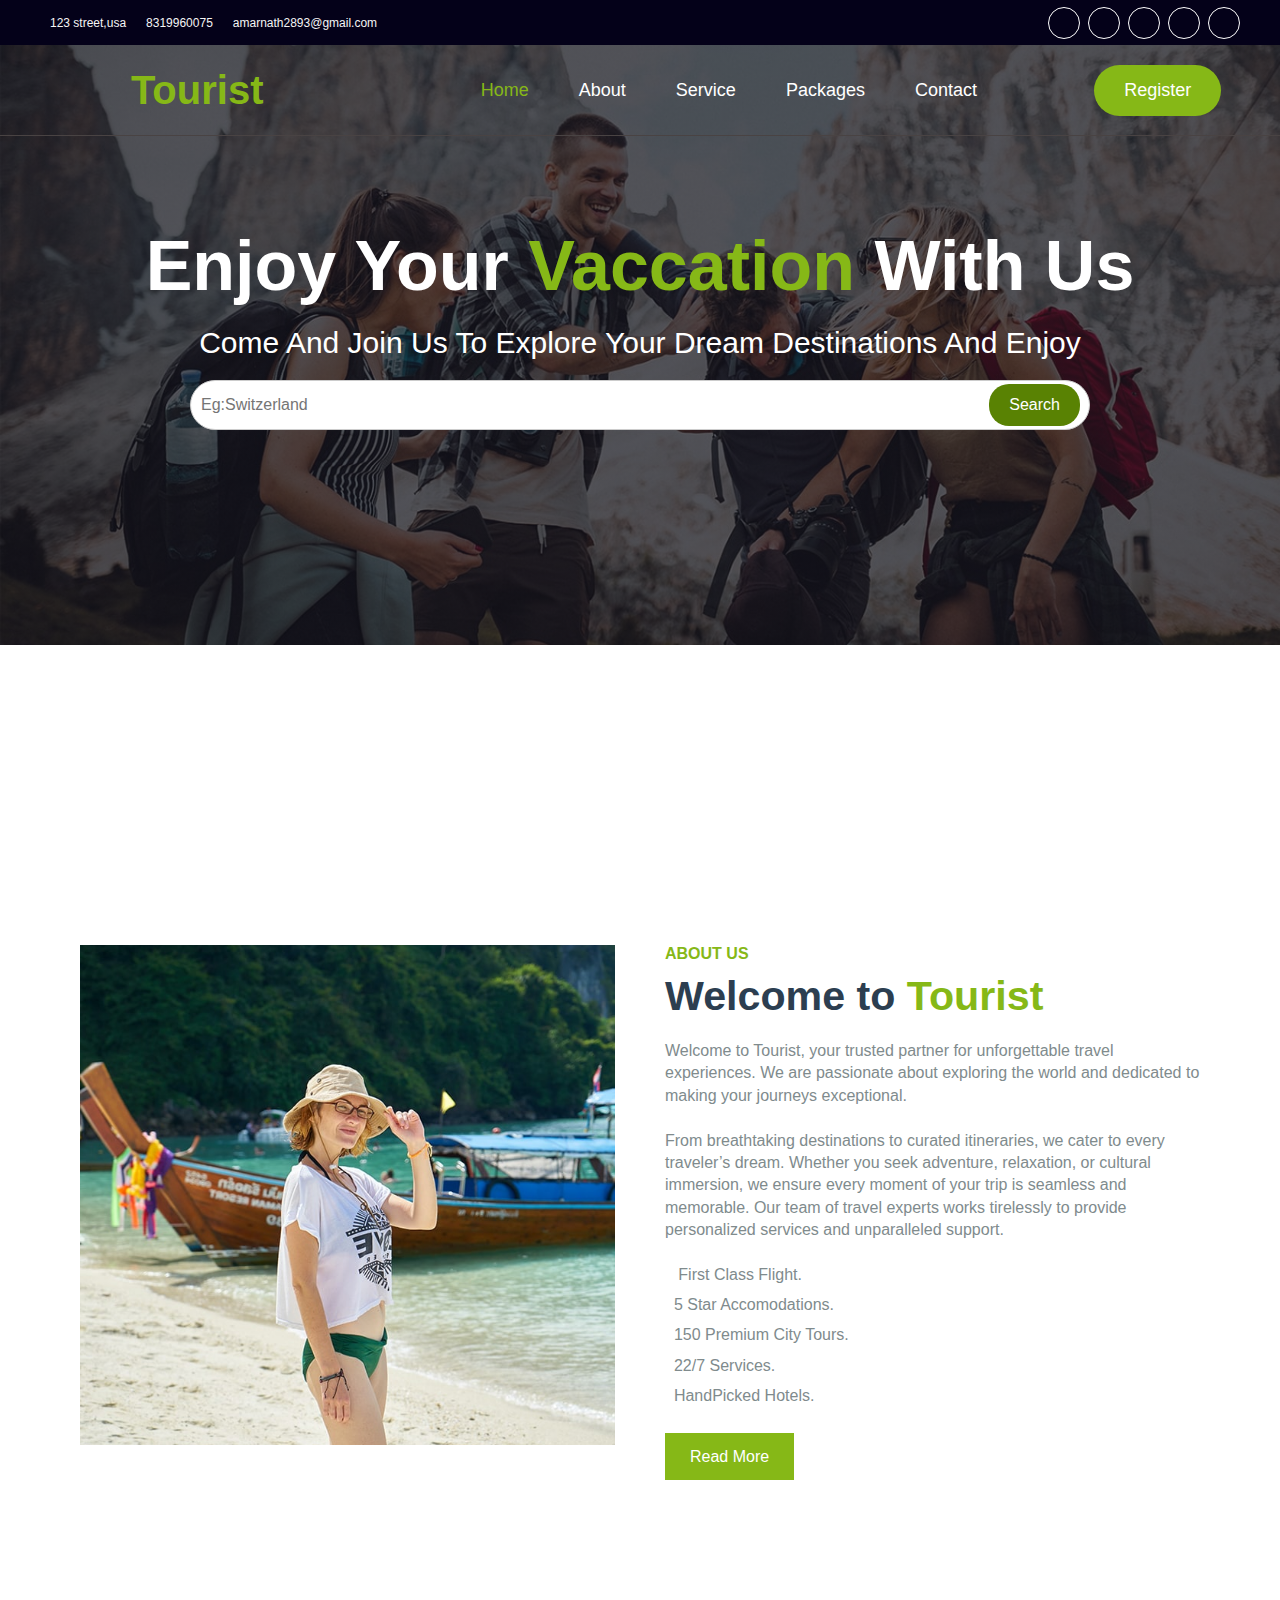
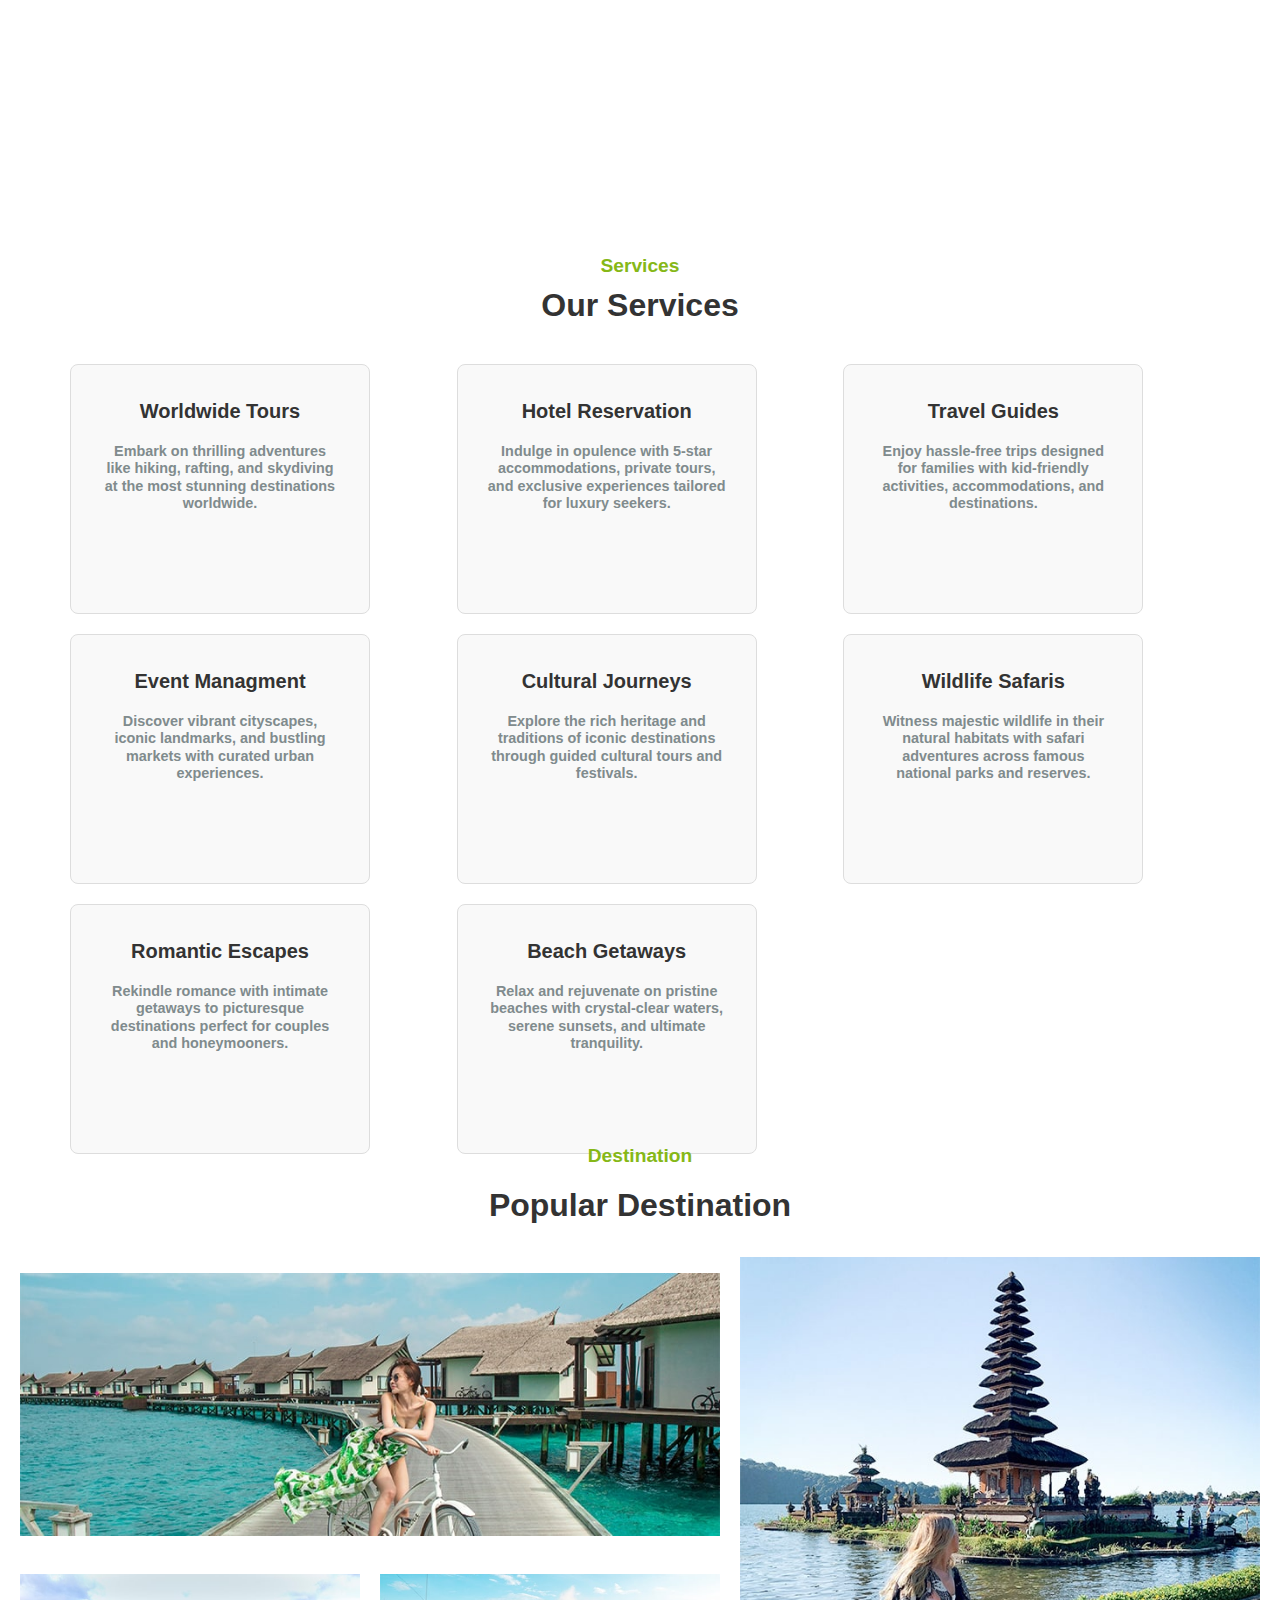
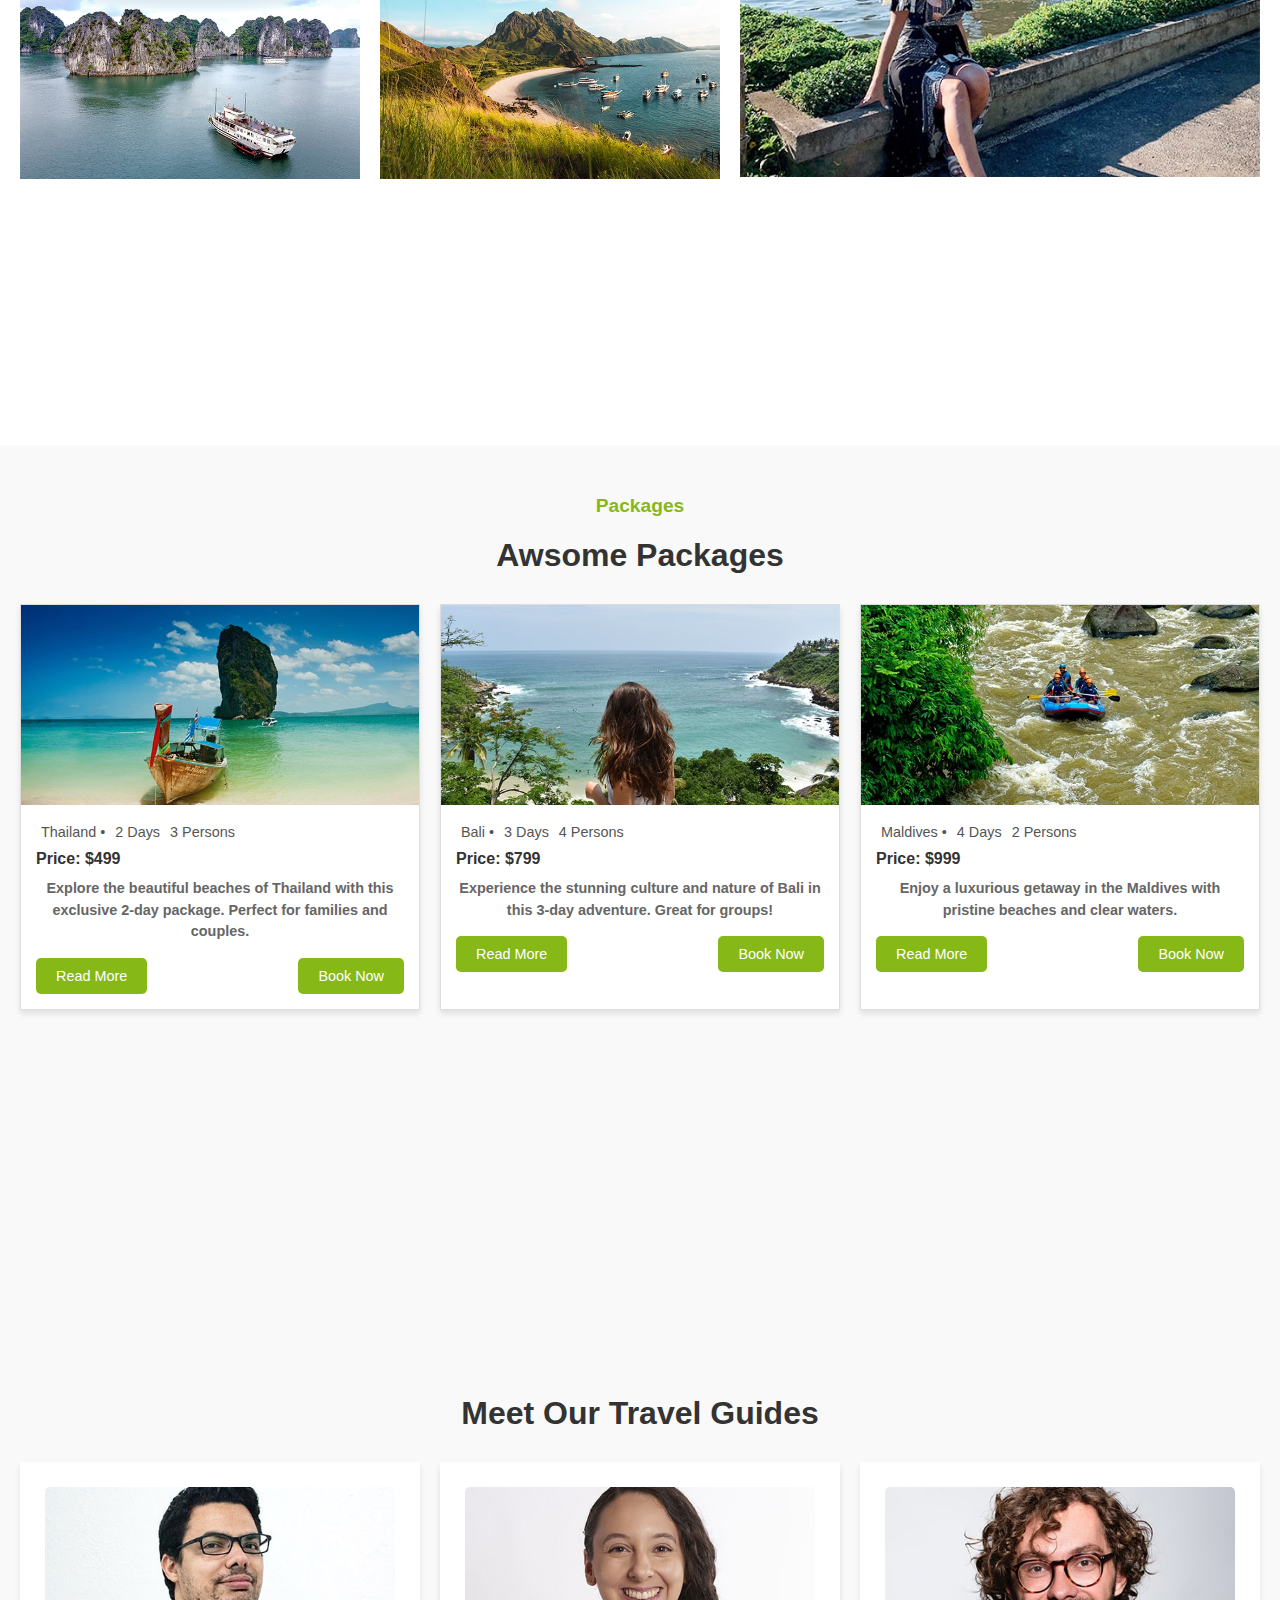
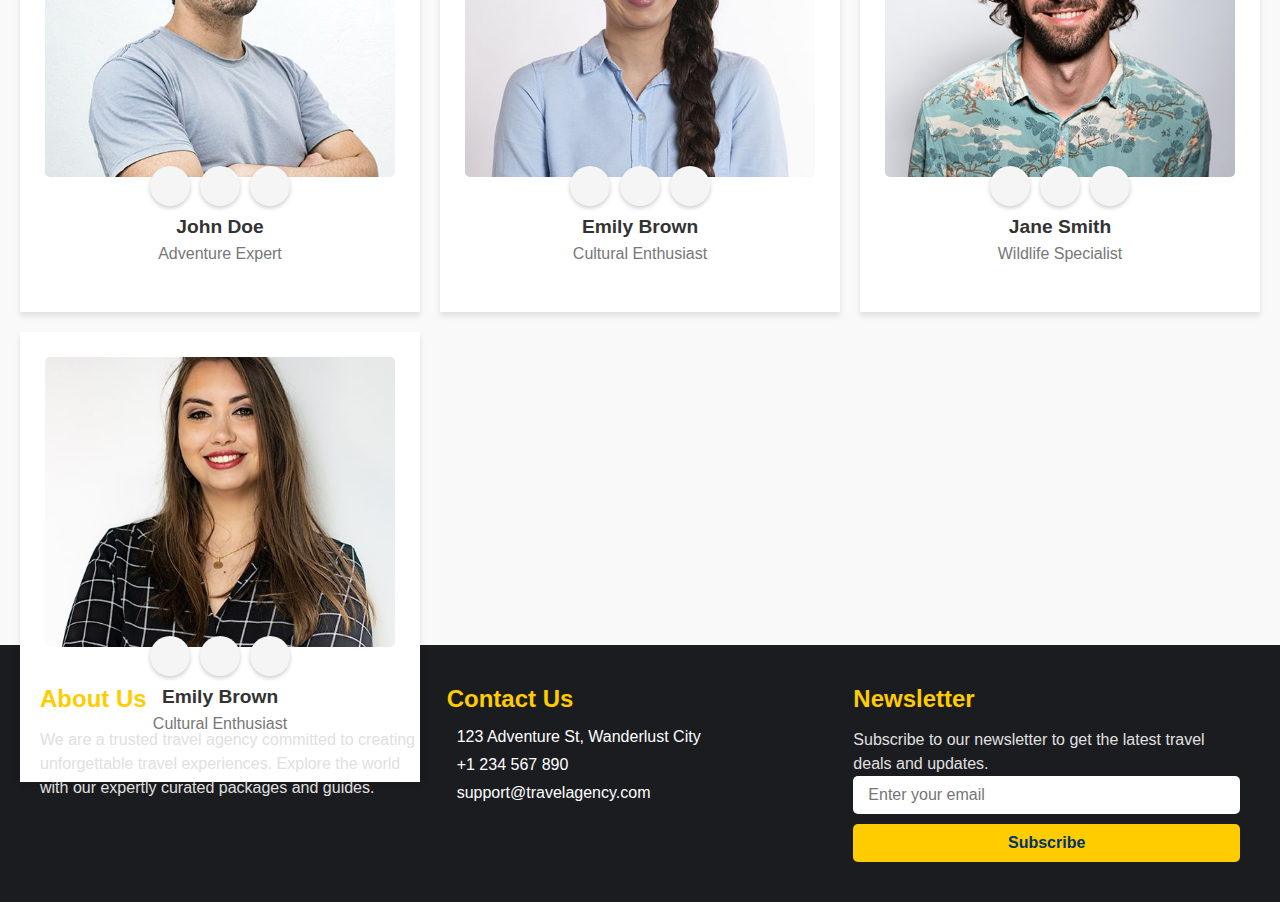
==== index.html @ 8f9575c3 "first commit" ====
<!DOCTYPE html>
<html lang="en">
<head>
    <meta charset="UTF-8">
    <meta name="viewport" content="width=device-width, initial-scale=1.0">
    <!-- custom css link  -->
     <link rel="stylesheet" href="/style.css">
     <!-- external css font awsome cdn link -->
     <link rel="stylesheet" href="https://cdnjs.cloudflare.com/ajax/libs/font-awesome/6.7.1/css/all.min.css" integrity="sha512-5Hs3dF2AEPkpNAR7UiOHba+lRSJNeM2ECkwxUIxC1Q/FLycGTbNapWXB4tP889k5T5Ju8fs4b1P5z/iB4nMfSQ==" crossorigin="anonymous" referrerpolicy="no-referrer" />
     
    <title>Multi-page</title>
</head>
<body>
    <!-- header section starts here -->
     <header>
        <div class="contact">
            <i class="fa-solid fa-location-dot"></i>123 Street,USA
            <i class="fa-solid fa-phone"></i> 8319960075
            <i class="fa-regular fa-envelope-open"></i>amarnath2893@gmail.com
        </div>
        <div class="social">
            <a href="https://twitter.com" target="_blank">
                <i class="fa-brands fa-twitter"></i>
            </a>
            <a href="https://linkedin.com" target="_blank">
                <i class="fa-brands fa-linkedin"></i>
            </a>
            <a href="https://facebook.com" target="_blank">
                <i class="fa-brands fa-facebook"></i>
            </a>
            <a href="https://instagram.com" target="_blank">
                <i class="fa-brands fa-instagram"></i>
            </a>
            <a href="https://youtube.com" target="_blank">
                <i class="fa-brands fa-youtube"></i>
            </a>
        </div>
     </header>
     <!--------------- header section ends here------------------- -->
     <!-- ---------main section starts here------------------ -->
      <main>
           <div class="hero">
              <nav>
                <h1><i class="fa-solid fa-location-dot"></i>&nbsp;&nbsp;tourist</h1>
                <ul>
                    <li><a href="" id="home">home</a></li>
                    <li><a href="">about</a></li>
                    <li><a href="">service</a></li>
                    <li><a href="">packages</a></li>
                    <li><a href="">contact</a></li>
                   
                </ul>
                <a href="" id="button">Register</a>
              </nav>
              <hr>
              <div class="heading">
                <div><h2 >enjoy your <span>vaccation </span>with us</h2></div>
                <div><p>come and join us to explore your dream destinations and enjoy</p></div>
                <div class="input-wrapper">
                    <input type="text" placeholder="Eg:Switzerland">
                    <button>Search</button>
                </div>
           </div>
          
            
        </main>
         <!-- about section starts here -->
        <section class="about">
            
                <div class="img"> </div>
                <div class="content">
                    <h6>about us</h6>
                    
                    <h1>Welcome to <span>Tourist</span> </h1>
                    <p>
                        Welcome to Tourist, your trusted partner for unforgettable travel experiences. We are passionate about exploring the world and dedicated to making your journeys exceptional. <br><br>
                        
                        From breathtaking destinations to curated itineraries, we cater to every traveler’s dream. Whether you seek adventure, relaxation, or cultural immersion, we ensure every moment of your trip is seamless and memorable. Our team of travel experts works tirelessly to provide personalized services and unparalleled support.
                    </p>
                    <br>
                    <i class="fa-solid fa-arrow-right"></i>&nbsp; &nbsp;<span>First Class Flight.</span><br>
                    <i class="fa-solid fa-arrow-right"></i>&nbsp;&nbsp;<span>5 Star Accomodations.</span>  <br>
                    <i class="fa-solid fa-arrow-right"></i>&nbsp;&nbsp;<span>150 Premium City Tours.</span> <br>
                    <i class="fa-solid fa-arrow-right"></i>&nbsp;&nbsp;<span>22/7 Services.</span>  <br>
                    <i class="fa-solid fa-arrow-right"></i>&nbsp;&nbsp;<span>HandPicked Hotels.</span>  
                    <br><br><br>
                    <a href="">Read More</a>
                </div>
            
        </section>
        <!-- about section ends here -->
         <section class="section">
            <p>Services</p>
            <h2 class="section-heading">Our Services</h2>
        <div class="service-section">
            
            
            <div class="service-box">
              <div class="logo">
                <i class="fa fa-3x fa-globe text-primary mb-4"></i>
              </div>
              <h3 class="title">Worldwide Tours</h3>
              <p class="description">Embark on thrilling adventures like hiking, rafting, and skydiving at the most stunning destinations worldwide.</p>
            </div>
            
            <div class="service-box">
              <div class="logo">
                <i class="fa fa-3x fa-hotel text-primary mb-4"></i>
              </div>
              <h3 class="title">Hotel Reservation </h3>
              <p class="description"> Indulge in opulence with 5-star accommodations, private tours, and exclusive experiences tailored for luxury seekers.</p>
            </div>
            
            <div class="service-box">
              <div class="logo">
                <i class="fa fa-3x fa-user text-primary mb-4"></i>
              </div>
              <h3 class="title">Travel Guides</h3>
              <p class="description">Enjoy hassle-free trips designed for families with kid-friendly activities, accommodations, and destinations.</p>
            </div>
            
            <div class="service-box">
              <div class="logo">
                <i class="fa fa-3x fa-cog text-primary mb-4"></i>
              </div>
              <h3 class="title">Event Managment</h3>
              <p class="description">Discover vibrant cityscapes, iconic landmarks, and bustling markets with curated urban experiences.</p>
            </div>
            
            <div class="service-box">
              <div class="logo">
                <i class="fa fa-3x fa-globe text-primary mb-4"></i>
              </div>
              <h3 class="title">Cultural Journeys</h3>
              <p class="description">Explore the rich heritage and traditions of iconic destinations through guided cultural tours and festivals.</p>
            </div>
            
            <div class="service-box">
              <div class="logo">
                <i class="fa fa-3x fa-hotel text-primary mb-4"></i>
              </div>
              <h3 class="title">Wildlife Safaris</h3>
              <p class="description">Witness majestic wildlife in their natural habitats with safari adventures across famous national parks and reserves.</p>
            </div>
            
            <div class="service-box">
              <div class="logo">
                <i class="fa fa-3x fa-user text-primary mb-4"></i>
              </div>
              <h3 class="title">Romantic Escapes</h3>
              <p class="description">Rekindle romance with intimate getaways to picturesque destinations perfect for couples and honeymooners.</p>
            </div>
            
            <div class="service-box">
              <div class="logo">
                <i class="fa fa-3x fa-cog text-primary mb-4"></i>
              </div>
              <h3 class="title">Beach Getaways</h3>
              <p class="description">Relax and rejuvenate on pristine beaches with crystal-clear waters, serene sunsets, and ultimate tranquility.</p>
            </div>
          </div>
        </section>
        <!-- destination section starts from here -->
        <section class="destination">
          <p>Destination</p>
          <h2 class="destination-heading"> Popular Destination</h2>
          <div class="parent">
            <div class="div1">
              <div class="overlay">
                <p>30% Off</p>
                <button>Thailand</button>
              </div>
            </div>
            <div class="div2">
              <div class="overlay">
                <p>40% Off</p>
                <button>Malaysia</button>
              </div>
            </div>
            <div class="div3">
              <div class="overlay">
                <p>50% Off</p>
                <button>China</button>
              </div>
            </div>
            <div class="div4">
              <div class="overlay">
                <p>10% Off</p>
                <button>Switzerland</button>
              </div>
            </div>
          </div>
        </section>
        <!-- destination section end here-------------------------------------------------------------------------------- -->
         <!-- package section starts here------------------------------------- -->
         <section class="holiday-packages">
          <p>Packages</p>
          <h2 class="section-heading">Awsome Packages</h2>
          <div class="packages-grid">
            <div class="package-box">
              <img src="/img/package-1.jpg" alt="Holiday Image 1" class="package-image" />
              <div class="package-details">
                <div class="package-location">
                  <i class="fas fa-map-marker-alt"></i> Thailand &bull;  <i class="fas fa-calendar-alt"></i>2 Days  <i class="fas fa-user-friends"></i> 3 Persons
                </div>
                <div class="package-price">
                  <strong>Price:</strong> $499
                </div>
                <p class="package-description">
                  Explore the beautiful beaches of Thailand with this exclusive 2-day
                  package. Perfect for families and couples.
                </p>
                <div class="package-buttons">
                  <button class="btn read-more">Read More</button>
                  <button class="btn book-now">Book Now</button>
                </div>
              </div>
            </div>
        
          
            <div class="package-box">
              <img src="/img/package-2.jpg" alt="Holiday Image 2" class="package-image" />
              <div class="package-details">
                <div class="package-location">
                  <i class="fas fa-map-marker-alt"></i> Bali &bull;<i class="fas fa-calendar-alt"></i> 3 Days <i class="fas fa-user-friends"></i>  4 Persons
                </div>
                <div class="package-price">
                  <strong>Price:</strong> $799
                </div>
                <p class="package-description">
                  Experience the stunning culture and nature of Bali in this 3-day
                  adventure. Great for groups!
                </p>
                <div class="package-buttons">
                  <button class="btn read-more">Read More</button>
                  <button class="btn book-now">Book Now</button>
                </div>
              </div>
            </div>
        
            <div class="package-box">
              <img src="/img/package-3.jpg" alt="Holiday Image 3" class="package-image" />
              <div class="package-details">
                <div class="package-location">
                  <i class="fas fa-map-marker-alt"></i> Maldives &bull;<i class="fas fa-calendar-alt"></i> 4 Days  <i class="fas fa-user-friends"></i> 2 Persons
                </div>
                <div class="package-price">
                  <strong>Price:</strong> $999
                </div>
                <p class="package-description">
                  Enjoy a luxurious getaway in the Maldives with pristine beaches and
                  clear waters.
                </p>
                <div class="package-buttons">
                  <button class="btn read-more">Read More</button>
                  <button class="btn book-now">Book Now</button>
                </div>
              </div>
            </div>
          </div>
        </section>
        <section class="travel-guides">
          <h2 class="section-heading">Meet Our Travel Guides</h2>
          <div class="guides-grid">
            <!-- Guide Box -->
            <div class="guide-box">
              <div class="image-container">
                <img src="/img/team-1.jpg" alt="Guide Image 1" class="guide-image" />
                <div class="social-icons">
                  <a href="#" class="icon facebook"><i class="fab fa-facebook-f"></i></a>
                  <a href="#" class="icon twitter"><i class="fab fa-twitter"></i></a>
                  <a href="#" class="icon instagram"><i class="fab fa-instagram"></i></a>
                </div>
              </div>
              <h3 class="guide-name">John Doe</h3>
              <p class="guide-designation">Adventure Expert</p>
            </div>
        
            <!-- Add more guides as needed -->
            <div class="guide-box">
              <div class="image-container">
                <img src="/img/team-2.jpg" alt="Guide Image 2" class="guide-image" />
                <div class="social-icons">
                  <a href="#" class="icon facebook"><i class="fab fa-facebook-f"></i></a>
                  <a href="#" class="icon twitter"><i class="fab fa-twitter"></i></a>
                  <a href="#" class="icon instagram"><i class="fab fa-instagram"></i></a>
                </div>
              </div>
              <h3 class="guide-name">Emily Brown</h3>
              <p class="guide-designation">Cultural Enthusiast</p>
            </div>
        
            <div class="guide-box">
              <div class="image-container">
                <img src="/img/team-3.jpg" alt="Guide Image 3" class="guide-image" />
                <div class="social-icons">
                  <a href="#" class="icon facebook"><i class="fab fa-facebook-f"></i></a>
                  <a href="#" class="icon twitter"><i class="fab fa-twitter"></i></a>
                  <a href="#" class="icon instagram"><i class="fab fa-instagram"></i></a>
                </div>
              </div>
              <h3 class="guide-name">Jane Smith</h3>
              <p class="guide-designation">Wildlife Specialist</p>
            </div>
            <div class="guide-box">
              <div class="image-container">
                <img src="/img/team-4.jpg" alt="Guide Image 2" class="guide-image" />
                <div class="social-icons">
                  <a href="#" class="icon facebook"><i class="fab fa-facebook-f"></i></a>
                  <a href="#" class="icon twitter"><i class="fab fa-twitter"></i></a>
                  <a href="#" class="icon instagram"><i class="fab fa-instagram"></i></a>
                </div>
              </div>
              <h3 class="guide-name">Emily Brown</h3>
              <p class="guide-designation">Cultural Enthusiast</p>
            </div>
          </div>
        </section>
        <!-- footer section  -->

        <footer class="footer">
          <div class="footer-content">
            <!-- Company Overview Section -->
            <div class="footer-section company-overview">
              <h3>About Us</h3>
              <p>
                We are a trusted travel agency committed to creating unforgettable travel experiences. 
                Explore the world with our expertly curated packages and guides.
              </p>
            </div>
        
            <!-- Contact Section -->
            <div class="footer-section contact-section">
              <h3>Contact Us</h3>
              <ul>
                <li><i class="fas fa-map-marker-alt"></i> 123 Adventure St, Wanderlust City</li>
                <li><i class="fas fa-phone-alt"></i> +1 234 567 890</li>
                <li><i class="fas fa-envelope"></i> support@travelagency.com</li>
              </ul>
            </div>
        
            <!-- Newsletter Section -->
            <div class="footer-section newsletter">
              <h3>Newsletter</h3>
              <p>Subscribe to our newsletter to get the latest travel deals and updates.</p>
              <form action="#" class="newsletter-form">
                <input
                  type="email"
                  placeholder="Enter your email"
                  class="newsletter-input"
                  required
                />
                <button type="submit" class="btn newsletter-btn">Subscribe</button>
              </form>
            </div>
          </div>
        </footer>
        
        
        
          
</body>
</html>
---- style.css ----
* {
  margin: 0;
  padding: 0;
  box-sizing: border-box;
  list-style: none;
  text-decoration: none;
  font-family: Arial, Helvetica, sans-serif;
}

header {
  height: 45px;
  background-color: rgb(4, 1, 25);
  display: flex;
  flex-direction: row;
  justify-content: space-between;
  align-items: center;
}
header .contact {
  display: flex;
  gap: 10px;
  color: whitesmoke;
  font-size: 12px;
  text-transform: lowercase;
  padding-left: 40px;
}
header .social {
  display: flex;
  gap: 8px;
  padding-right: 40px;
}
header a {
  display: flex;
  justify-content: center;
  align-items: center;
  width: 32px;
  height: 32px;
  color: white;
  font-size: 18px;
  text-align: center;
  background-color: transparent;
  border: 1px solid white;
  border-radius: 50%;
  transition: all 0.3s ease;
}
header a:hover {
  background-color: white;
  color: black;
}

main {
  height: 100vh;
}
main .hero {
  background: linear-gradient(rgba(20, 20, 31, 0.7), rgba(20, 20, 31, 0.7)), url(./img/bg-hero.jpg);
  background-position: center center;
  background-repeat: no-repeat;
  background-size: cover;
  height: 600px;
}
main nav {
  display: flex;
  flex-direction: row;
  justify-content: space-around;
  height: 90px;
  align-items: center;
}
main nav h1 {
  color: rgb(134, 184, 23);
  text-transform: capitalize;
  font-size: 40px;
  padding-left: 50px;
}
main nav ul, main nav li {
  display: flex;
  flex-direction: row;
  text-transform: capitalize;
  padding-left: 50px;
}
main nav a {
  color: white;
  font-weight: 700px;
  transition: 0.5s;
  font-size: 18px;
}
main nav a:hover {
  color: rgb(134, 184, 23);
  transform: scale(1.3);
}
main nav #home {
  color: rgb(134, 184, 23);
}
main #button {
  background-color: rgb(134, 184, 23);
  padding: 15px 30px;
  border-radius: 40px;
  color: white;
  font-weight: lighter;
  border: none;
}
main #button:hover {
  background-color: rgb(89, 130, 3);
  transform: scale(1.1);
}
main hr {
  border: none;
  height: 1px;
  background-color: #494343;
}
main .heading {
  display: flex;
  flex-direction: column;
  justify-content: center;
  align-items: center;
  padding-top: 90px;
  text-transform: capitalize;
  /* Styling the input field */
}
main .heading h2 {
  color: white;
  font-size: 70px;
}
main .heading h2 span {
  color: rgb(134, 184, 23);
}
main .heading p {
  color: white;
  font-size: 30px;
  padding-top: 20px;
}
main .heading .input-wrapper {
  position: relative;
  width: 900px;
  padding-top: 20px;
}
main .heading input {
  width: 100%;
  padding: 10px 50px 10px 10px; /* Space for the button on the right */
  font-size: 16px;
  border: 1px solid #ccc;
  border-radius: 30px;
  outline: none;
  height: 50px;
}
main .heading button {
  position: absolute;
  top: 24px;
  right: 10px;
  height: 60%;
  border: none;
  background-color: rgb(89, 130, 3);
  color: white;
  font-size: 16px;
  padding: 0px 20px;
  cursor: pointer;
  border-radius: 20px;
}
main .heading button:hover {
  background-color: rgb(147, 213, 6);
}

.about {
  height: 100vh;
  display: grid;
  grid-template-columns: repeat(auto-fit, minmax(300px, 1fr));
  gap: 50px;
  padding: 0px 80px;
}
.about .img {
  height: 500px;
  background-image: url(./img/about.jpg);
  background-position: center center;
  background-repeat: no-repeat;
  background-size: cover;
}
.about .content h6 {
  text-transform: uppercase;
  color: #86B817;
  font-size: 1rem;
  font-weight: bold;
}
.about .content h1 {
  font-size: calc(1.375rem + 1.5vw);
  font-weight: bold;
  margin-top: 10px;
  color: #2C3E50;
}
.about .content h1 span {
  color: #86B817;
}
.about .content p {
  line-height: 1.4rem;
  color: #808B8D;
  margin-top: 20px;
}
.about .content i {
  color: #86B817;
  line-height: 1.9rem;
}
.about .content span {
  color: #808B8D;
}
.about .content a {
  color: white;
  background-color: #86B817;
  padding: 15px 25px;
}
.about .content a:hover {
  background-color: #496807;
}

.section {
  height: 100vh;
}
.section p {
  text-align: center;
  color: #86b817;
  font-weight: 700;
  padding: 10px;
  font-size: 1.2rem;
}
.section .section-heading {
  font-size: 2rem;
  font-weight: bold;
  text-align: center;
  color: #333;
  text-transform: capitalize;
  margin-bottom: 20px;
}
.section .service-section {
  padding: 40px;
  display: grid;
  grid-template-columns: repeat(auto-fit, minmax(300px, 1fr));
  gap: 20px;
  padding: 20px 70px;
}
.section .service-section .service-box {
  background: #f9f9f9;
  border: 1px solid #ddd;
  border-radius: 8px;
  text-align: center;
  padding: 20px;
  height: 250px;
  width: 300px;
  transition: all 0.5s ease-in-out;
  /* Hover effect */
}
.section .service-section .service-box .logo {
  margin-bottom: 15px;
}
.section .service-section .service-box .logo i {
  font-size: 2.5rem;
  color: #86b817;
}
.section .service-section .service-box .title {
  font-size: 1.25rem;
  font-weight: bold;
  margin-bottom: 10px;
  color: #333;
}
.section .service-section .service-box .description {
  font-size: 0.9rem;
  color: #808B8D;
  line-height: 1.2;
}
.section .service-section .service-box:hover {
  background: #86b817;
  color: #fff;
}
.section .service-section .service-box:hover .logo i {
  color: #fff;
}
.section .service-section .service-box:hover .title {
  color: #fff;
}
.section .service-section .service-box:hover .description {
  color: #fff;
}

.destination {
  height: 100vh;
  position: relative;
  /* Media queries for responsiveness */
}
.destination P {
  text-align: center;
  color: #86B817;
  font-size: 1.2rem;
  font-weight: 700;
  margin-bottom: 20PX;
}
.destination .destination-heading {
  text-align: center;
  font-size: 2rem;
  font-weight: bold;
  margin-bottom: 30px;
  color: #333;
  font-family: "Nunito", sans-serif;
}
.destination .parent {
  display: grid;
  grid-template-columns: repeat(auto-fit, minmax(100px, 1fr));
  grid-template-rows: repeat(6, 1fr);
  padding: 0px 20px;
  gap: 20px;
  height: 600px;
  overflow: hidden;
  /* Zoom effect on hover */
  /* Overlay styles */
  /* Show overlay on hover */
}
.destination .parent .div1,
.destination .parent .div2,
.destination .parent .div3,
.destination .parent .div4 {
  position: relative;
  background-size: 100%; /* Default size */
  background-position: center center;
  background-repeat: no-repeat;
  transition: background-size 0.3s ease-in-out; /* Smooth zoom effect */
  overflow: hidden;
}
.destination .parent .div1 {
  grid-area: 1/5/6/8;
  background-image: url(/img/destination-4.jpg);
}
.destination .parent .div2 {
  grid-area: 1/1/3/5;
  height: 300px;
  background-image: url(/img/destination-1.jpg);
}
.destination .parent .div3 {
  grid-area: 3/1/6/3;
  background-image: url(/img/destination-2.jpg);
}
.destination .parent .div4 {
  grid-area: 3/3/6/5;
  background-image: url(/img/destination-3.jpg);
}
.destination .parent .div1:hover,
.destination .parent .div2:hover,
.destination .parent .div3:hover,
.destination .parent .div4:hover {
  background-size: 110%; /* Zoom in effect */
}
.destination .parent .overlay {
  position: absolute;
  top: 0;
  left: 0;
  width: 100%;
  height: 100%;
  display: flex;
  flex-direction: column;
  justify-content: center;
  align-items: center;
  background: rgba(0, 0, 0, 0.5); /* Dark overlay */
  opacity: 0;
  transition: opacity 0.3s ease-in-out;
  color: #fff;
}
.destination .parent .overlay p {
  font-size: 1.5rem;
  margin: 10px 0;
}
.destination .parent .overlay button {
  padding: 10px 20px;
  font-size: 1rem;
  color: #fff;
  background-color: #ff5722;
  border: none;
  border-radius: 5px;
  cursor: pointer;
  transition: background-color 0.3s ease;
}
.destination .parent .overlay button:hover {
  background-color: #e64a19;
}
.destination .parent .div1:hover .overlay,
.destination .parent .div2:hover .overlay,
.destination .parent .div3:hover .overlay,
.destination .parent .div4:hover .overlay {
  opacity: 1;
}
@media (max-width: 768px) {
  .destination .parent {
    grid-template-columns: repeat(auto-fit, minmax(150px, 1fr));
    grid-template-rows: auto;
    height: auto;
  }
  .destination .div1,
  .destination .div2,
  .destination .div3,
  .destination .div4 {
    height: 200px; /* Adjusted for smaller screens */
  }
}
@media (max-width: 480px) {
  .destination .parent {
    gap: 10px;
    padding: 0px 10px;
  }
  .destination .div1,
  .destination .div2,
  .destination .div3,
  .destination .div4 {
    height: 150px;
  }
}

@media (max-width: 768px) {
  .service-section {
    padding: 10px;
  }
  .service-section .section-heading {
    font-size: 1.5rem;
  }
  .service-section .service-box {
    padding: 15px;
  }
  .service-section .service-box .title {
    font-size: 1.1rem;
  }
  .service-section .service-box .description {
    font-size: 0.95rem;
  }
}
.holiday-packages {
  padding: 50px 20px;
  background-color: #f9f9f9;
  height: 100vh;
}
.holiday-packages P {
  text-align: center;
  color: #86B817;
  font-size: 1.2rem;
  font-weight: 700;
  margin-bottom: 20PX;
}
.holiday-packages .section-heading {
  text-align: center;
  font-size: 2rem;
  font-weight: bold;
  margin-bottom: 30px;
  color: #333;
}
.holiday-packages .packages-grid {
  display: grid;
  grid-template-columns: repeat(auto-fit, minmax(300px, 1fr));
  gap: 20px;
}
.holiday-packages .packages-grid .package-box {
  background: #fff;
  border: 1px solid #ddd;
  box-shadow: 0px 4px 6px rgba(0, 0, 0, 0.1);
  overflow: hidden;
  transition: transform 0.3s ease-in-out;
}
.holiday-packages .packages-grid .package-box .package-image {
  width: 100%;
  height: 200px;
  -o-object-fit: cover;
     object-fit: cover;
  transition: transform 0.3s ease-in-out;
}
.holiday-packages .packages-grid .package-box .package-image:hover {
  transform: scale(1.1);
}
.holiday-packages .packages-grid .package-box .package-details {
  padding: 15px;
}
.holiday-packages .packages-grid .package-box .package-details .package-location {
  display: flex;
  align-items: center;
  gap: 5px;
  font-size: 0.9rem;
  color: #555;
  margin-bottom: 10px;
}
.holiday-packages .packages-grid .package-box .package-details .package-location i {
  color: #ff5722;
}
.holiday-packages .packages-grid .package-box .package-details .package-price {
  font-size: 1rem;
  font-weight: bold;
  color: #333;
  margin-bottom: 10px;
}
.holiday-packages .packages-grid .package-box .package-details .package-description {
  font-size: 0.9rem;
  color: #666;
  line-height: 1.5;
  margin-bottom: 15px;
}
.holiday-packages .packages-grid .package-box .package-details .package-buttons {
  display: flex;
  justify-content: space-between;
}
.holiday-packages .packages-grid .package-box .package-details .package-buttons .btn {
  padding: 10px 20px;
  border: none;
  font-size: 0.9rem;
  border-radius: 5px;
  cursor: pointer;
  transition: background-color 0.3s ease-in-out;
}
.holiday-packages .packages-grid .package-box .package-details .package-buttons .btn.read-more {
  background-color: #86B817;
  color: #fff;
}
.holiday-packages .packages-grid .package-box .package-details .package-buttons .btn.read-more:hover {
  background-color: #e64a19;
}
.holiday-packages .packages-grid .package-box .package-details .package-buttons .btn.book-now {
  background-color: #86B817;
  color: #fff;
}
.holiday-packages .packages-grid .package-box .package-details .package-buttons .btn.book-now:hover {
  background-color: #388e3c;
}
@media (max-width: 768px) {
  .holiday-packages .section-heading {
    font-size: 1.8rem;
  }
  .holiday-packages .packages-grid {
    gap: 15px;
  }
  .holiday-packages .packages-grid .package-box .package-image {
    height: 180px;
  }
  .holiday-packages .packages-grid .package-box .package-details .package-location {
    font-size: 0.85rem;
  }
  .holiday-packages .packages-grid .package-box .package-details .package-price {
    font-size: 0.95rem;
  }
  .holiday-packages .packages-grid .package-box .package-details .package-description {
    font-size: 0.85rem;
  }
  .holiday-packages .packages-grid .package-box .package-details .btn {
    font-size: 0.85rem;
    padding: 8px 16px;
  }
}
@media (max-width: 480px) {
  .holiday-packages .section-heading {
    font-size: 1.5rem;
  }
  .holiday-packages .packages-grid {
    grid-template-columns: 1fr;
  }
  .holiday-packages .packages-grid .package-box .package-image {
    height: 150px;
  }
  .holiday-packages .packages-grid .package-box .package-details .package-location {
    font-size: 0.8rem;
  }
  .holiday-packages .packages-grid .package-box .package-details .package-price {
    font-size: 0.9rem;
  }
  .holiday-packages .packages-grid .package-box .package-details .package-description {
    font-size: 0.8rem;
  }
  .holiday-packages .packages-grid .package-box .package-details .btn {
    font-size: 0.8rem;
    padding: 6px 12px;
  }
}

.travel-guides {
  padding: 50px 20px;
  background-color: #f9f9f9;
  height: 100vh;
}
.travel-guides .section-heading {
  text-align: center;
  font-size: 2rem;
  font-weight: bold;
  margin-bottom: 30px;
  color: #333;
}
.travel-guides .guides-grid {
  display: grid;
  grid-template-columns: repeat(auto-fit, minmax(300px, 1fr));
  gap: 20px;
}
.travel-guides .guides-grid .guide-box {
  text-align: center;
  background: #fff;
  border: none;
  height: 450px;
  padding: 20px;
  box-shadow: 0px 4px 6px rgba(0, 0, 0, 0.1);
  transition: transform 0.3s ease-in-out;
}
.travel-guides .guides-grid .guide-box:hover {
  transform: translateY(-5px);
}
.travel-guides .guides-grid .guide-box .image-container {
  position: relative;
  margin-bottom: 15px;
}
.travel-guides .guides-grid .guide-box .image-container .guide-image {
  width: 100%;
  height: 300px;
  -o-object-fit: cover;
     object-fit: cover;
  border-radius: 10px;
  border: 5px solid #fff;
  transition: transform 0.3s ease-in-out;
}
.travel-guides .guides-grid .guide-box .image-container .guide-image:hover {
  transform: scale(1.1);
}
.travel-guides .guides-grid .guide-box .image-container .social-icons {
  position: absolute;
  bottom: -20px;
  left: 50%;
  transform: translateX(-50%);
  display: flex;
  gap: 10px;
}
.travel-guides .guides-grid .guide-box .image-container .social-icons .icon {
  width: 40px;
  height: 40px;
  background-color: #f5f5f5;
  border-radius: 50%;
  display: flex;
  align-items: center;
  justify-content: center;
  font-size: 1rem;
  color: #555;
  box-shadow: 0px 2px 4px rgba(0, 0, 0, 0.2);
  transition: background-color 0.3s ease-in-out, color 0.3s ease-in-out;
}
.travel-guides .guides-grid .guide-box .image-container .social-icons .icon:hover {
  background-color: #ff5722;
  color: #fff;
}
.travel-guides .guides-grid .guide-box .image-container .social-icons .facebook {
  color: #3b5998;
}
.travel-guides .guides-grid .guide-box .image-container .social-icons .facebook:hover {
  background-color: #3b5998;
  color: #fff;
}
.travel-guides .guides-grid .guide-box .image-container .social-icons .twitter {
  color: #1da1f2;
}
.travel-guides .guides-grid .guide-box .image-container .social-icons .twitter:hover {
  background-color: #1da1f2;
  color: #fff;
}
.travel-guides .guides-grid .guide-box .image-container .social-icons .instagram {
  color: #e4405f;
}
.travel-guides .guides-grid .guide-box .image-container .social-icons .instagram:hover {
  background-color: #e4405f;
  color: #fff;
}
.travel-guides .guides-grid .guide-box .guide-name {
  font-size: 1.2rem;
  font-weight: bold;
  color: #333;
  margin-top: 30px;
}
.travel-guides .guides-grid .guide-box .guide-designation {
  font-size: 1rem;
  color: #777;
  line-height: 2rem;
}
@media (max-width: 768px) {
  .travel-guides .section-heading {
    font-size: 1.8rem;
  }
  .travel-guides .guides-grid {
    gap: 15px;
  }
  .travel-guides .guides-grid .guide-box .guide-image {
    height: 180px;
  }
  .travel-guides .guides-grid .guide-box .social-icons {
    gap: 8px;
  }
  .travel-guides .guides-grid .guide-box .social-icons .icon {
    width: 35px;
    height: 35px;
    font-size: 0.9rem;
  }
  .travel-guides .guides-grid .guide-box .guide-name {
    font-size: 1.1rem;
  }
  .travel-guides .guides-grid .guide-box .guide-designation {
    font-size: 0.9rem;
  }
}
@media (max-width: 480px) {
  .travel-guides .section-heading {
    font-size: 1.5rem;
  }
  .travel-guides .guides-grid {
    grid-template-columns: 1fr;
  }
  .travel-guides .guides-grid .guide-box .guide-image {
    height: 150px;
  }
  .travel-guides .guides-grid .guide-box .social-icons {
    gap: 5px;
  }
  .travel-guides .guides-grid .guide-box .social-icons .icon {
    width: 30px;
    height: 30px;
    font-size: 0.8rem;
  }
  .travel-guides .guides-grid .guide-box .guide-name {
    font-size: 1rem;
  }
  .travel-guides .guides-grid .guide-box .guide-designation {
    font-size: 0.85rem;
  }
}

.footer {
  background-color: #1a1c1f;
  color: #ffffff;
  padding: 40px 40px;
}
.footer .footer-content {
  display: grid;
  grid-template-columns: repeat(auto-fit, minmax(300px, 1fr));
  gap: 20px;
}
.footer .footer-content .footer-section h3 {
  font-size: 1.5rem;
  margin-bottom: 15px;
  color: #ffcc00;
}
.footer .footer-content .footer-section p {
  font-size: 1rem;
  line-height: 1.5;
  color: #e0e0e0;
}
.footer .footer-content .footer-section ul {
  list-style: none;
  padding: 0;
}
.footer .footer-content .footer-section ul li {
  margin-bottom: 10px;
  font-size: 1rem;
  display: flex;
  align-items: center;
  gap: 10px;
}
.footer .footer-content .footer-section ul li i {
  color: #ffcc00;
}
.footer .footer-content .footer-section .newsletter-form {
  display: flex;
  flex-direction: column;
  gap: 10px;
}
.footer .footer-content .footer-section .newsletter-form .newsletter-input {
  padding: 10px 15px;
  border: none;
  border-radius: 5px;
  font-size: 1rem;
  width: 100%;
}
.footer .footer-content .footer-section .newsletter-form .newsletter-btn {
  padding: 10px 15px;
  background-color: #ffcc00;
  border: none;
  border-radius: 5px;
  font-size: 1rem;
  color: #003366;
  font-weight: bold;
  cursor: pointer;
  transition: background-color 0.3s ease;
}
.footer .footer-content .footer-section .newsletter-form .newsletter-btn:hover {
  background-color: #ffaa00;
}
@media (max-width: 768px) {
  .footer .footer-content {
    grid-template-columns: 1fr;
  }
  .footer .footer-section {
    text-align: center;
  }
  .footer .footer-section ul li {
    justify-content: center;
  }
  .footer .footer-section .newsletter-form {
    align-items: center;
  }
  .footer .footer-section .newsletter-form .newsletter-input {
    width: 90%;
  }
}/*# sourceMappingURL=style.css.map */
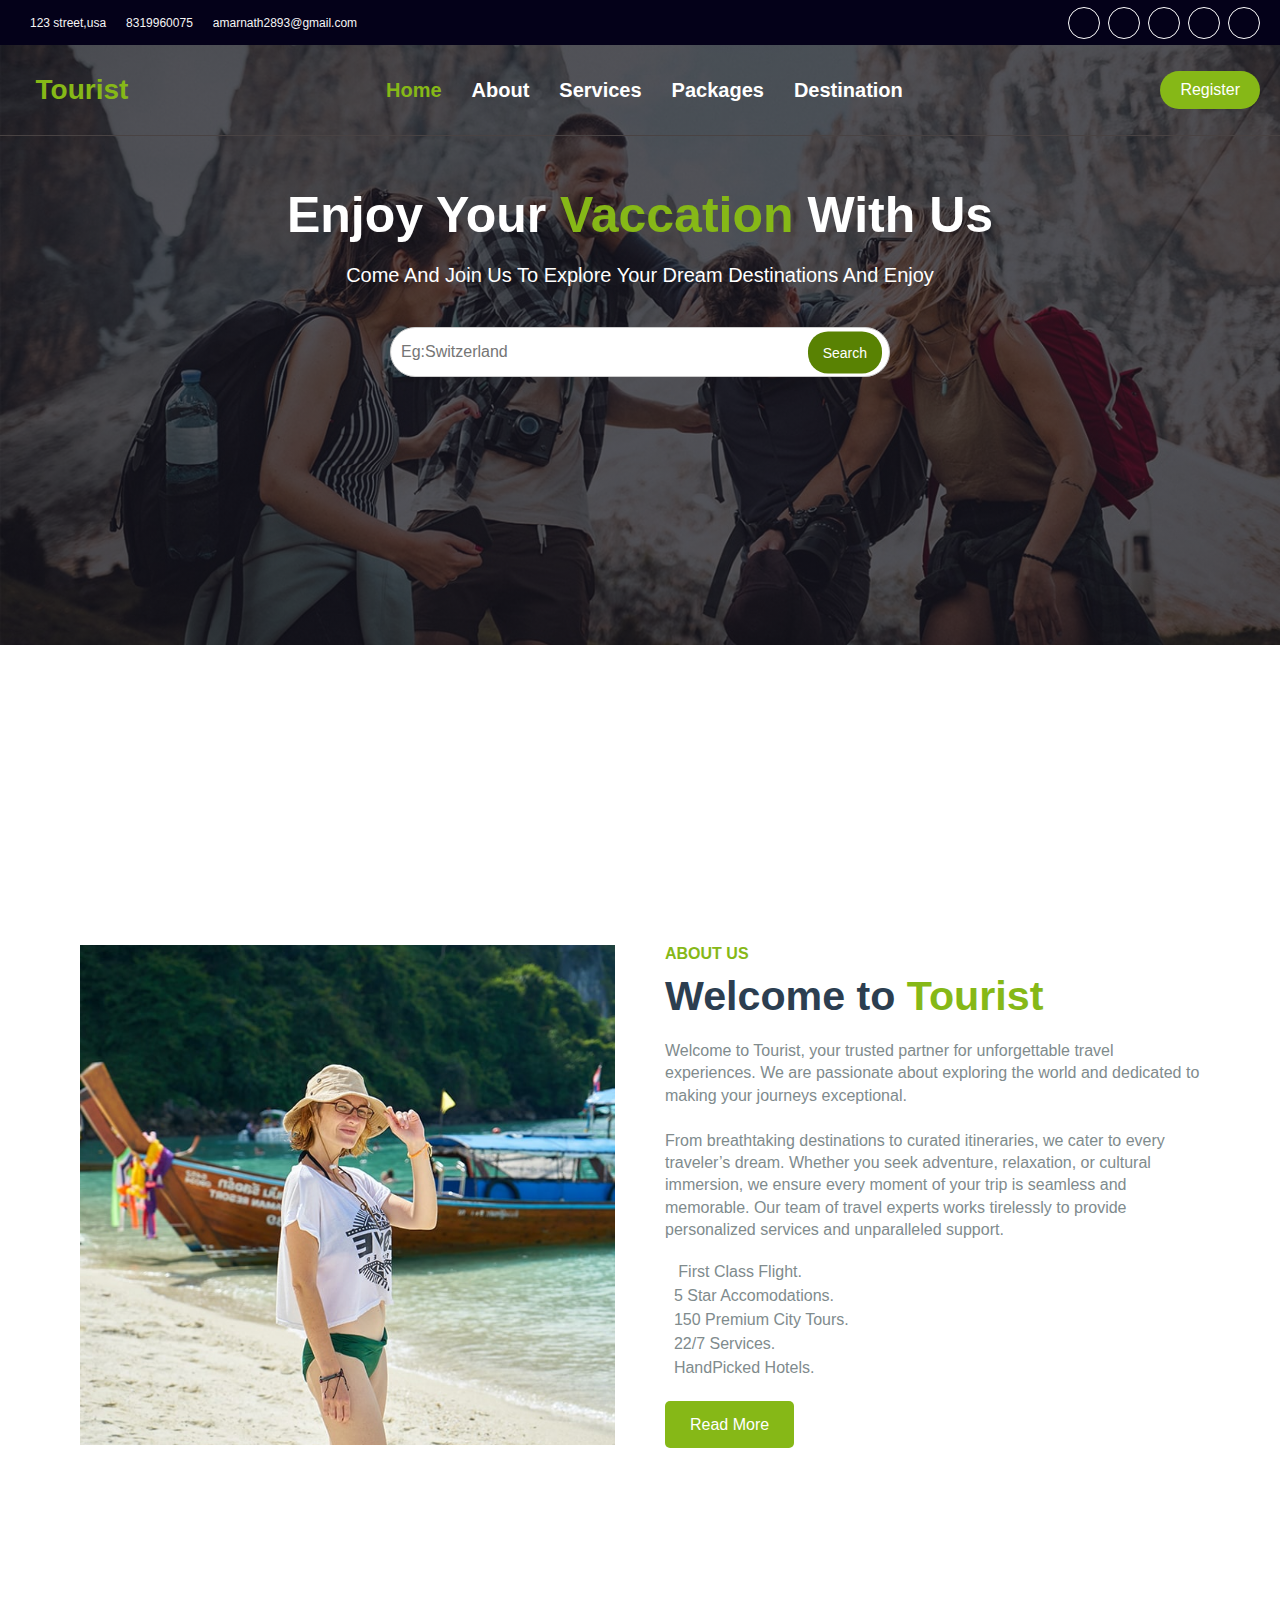
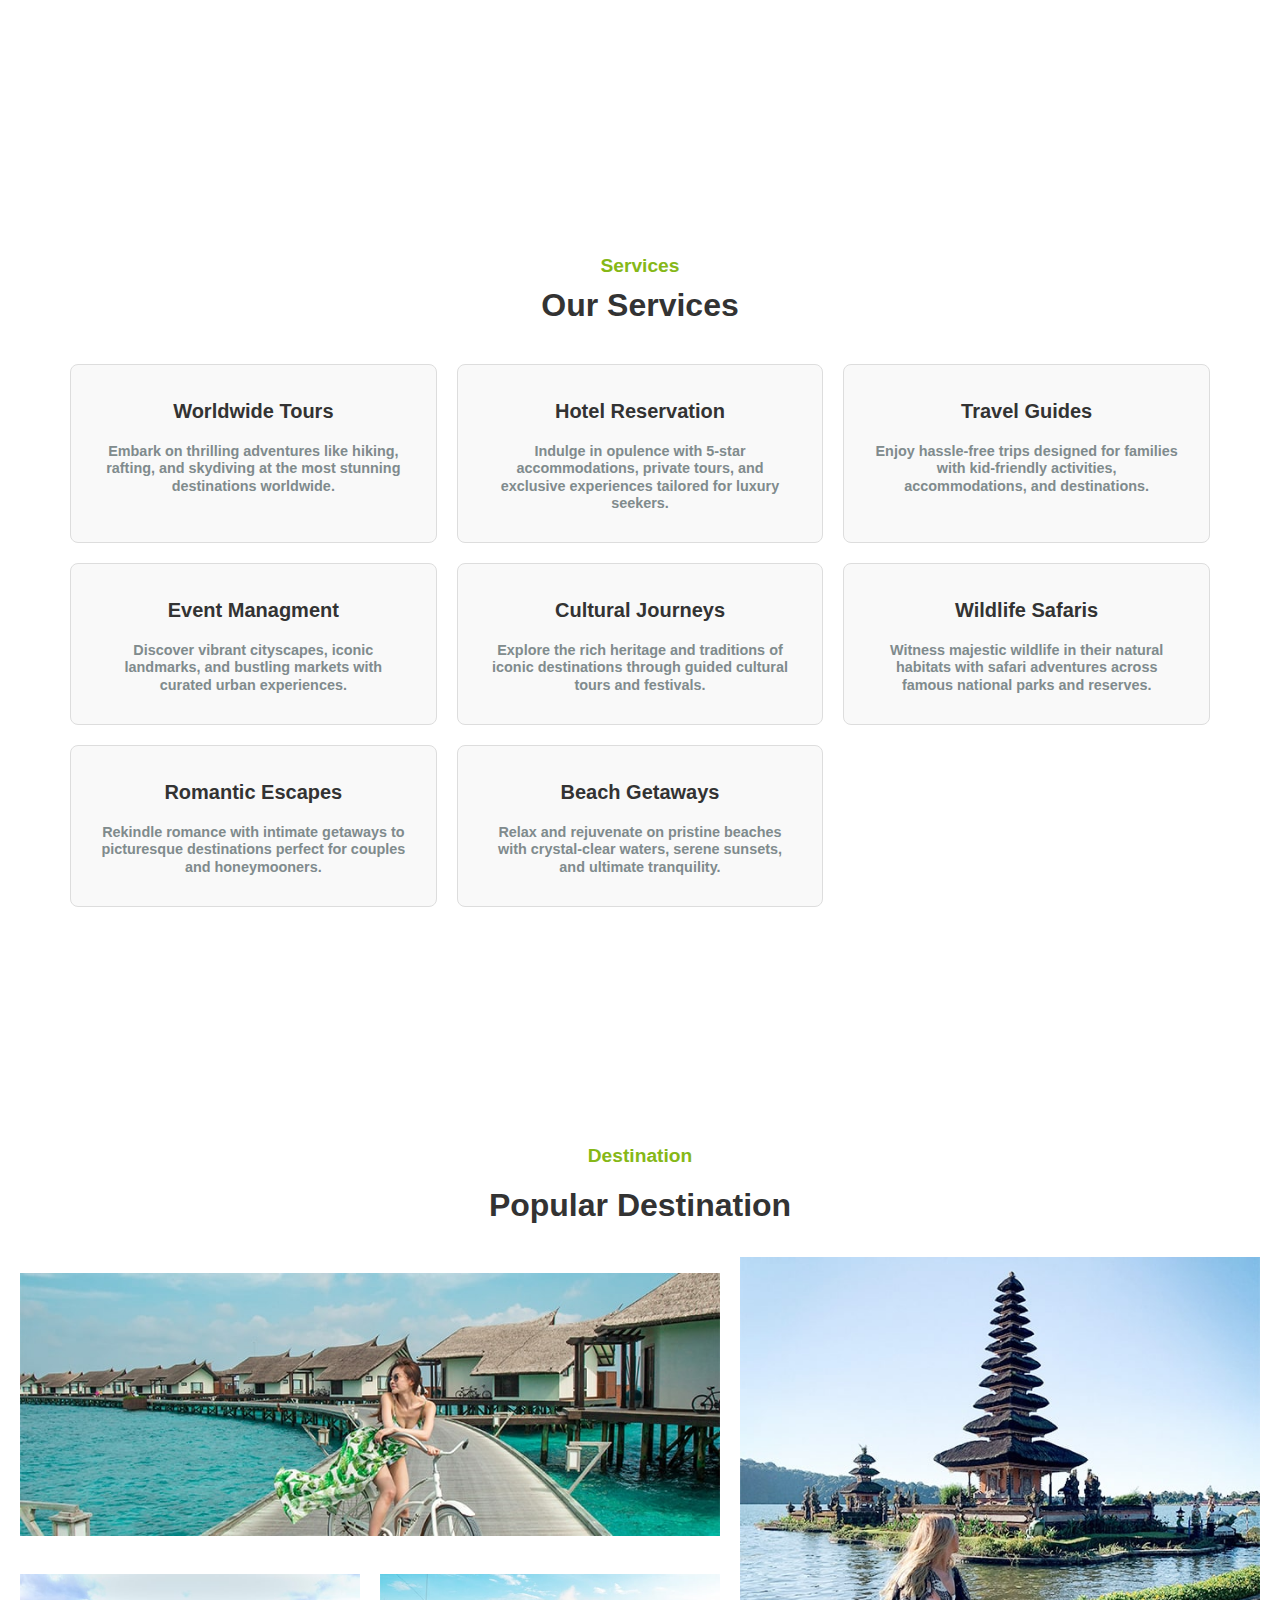
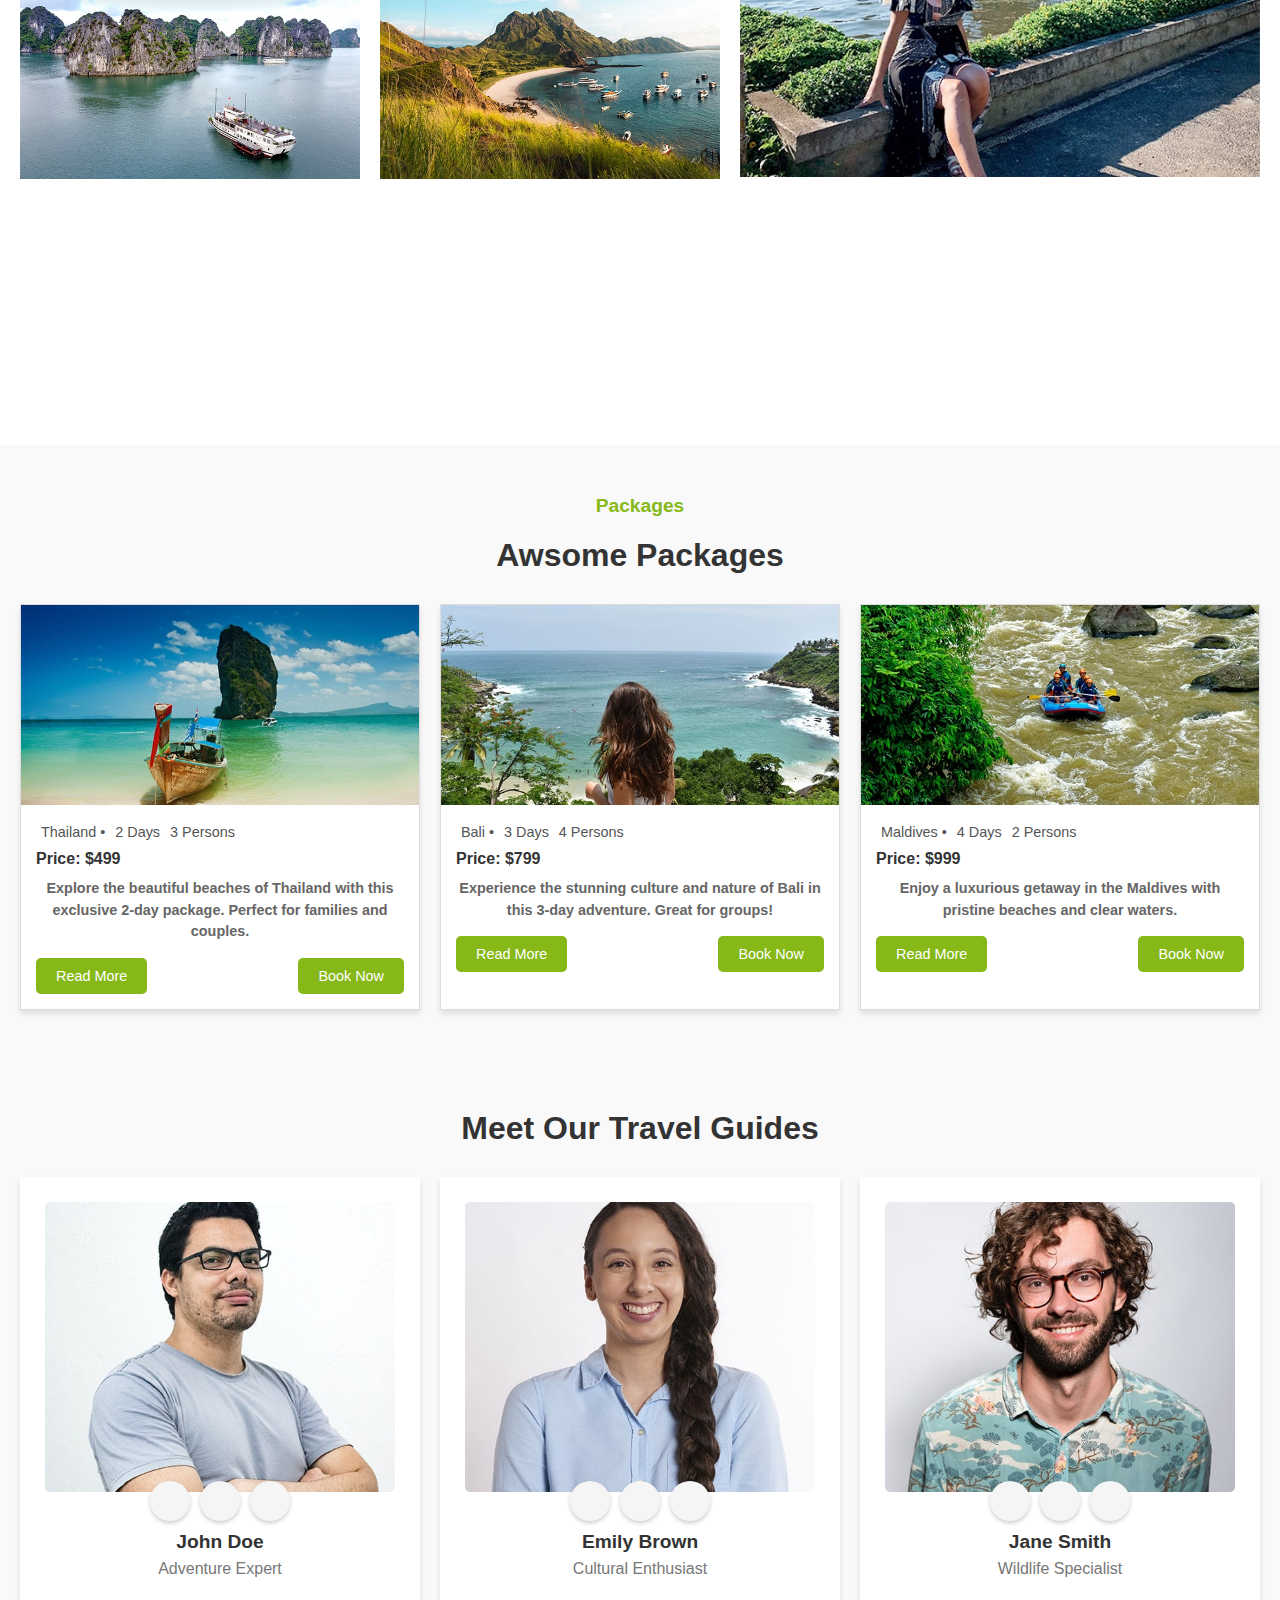
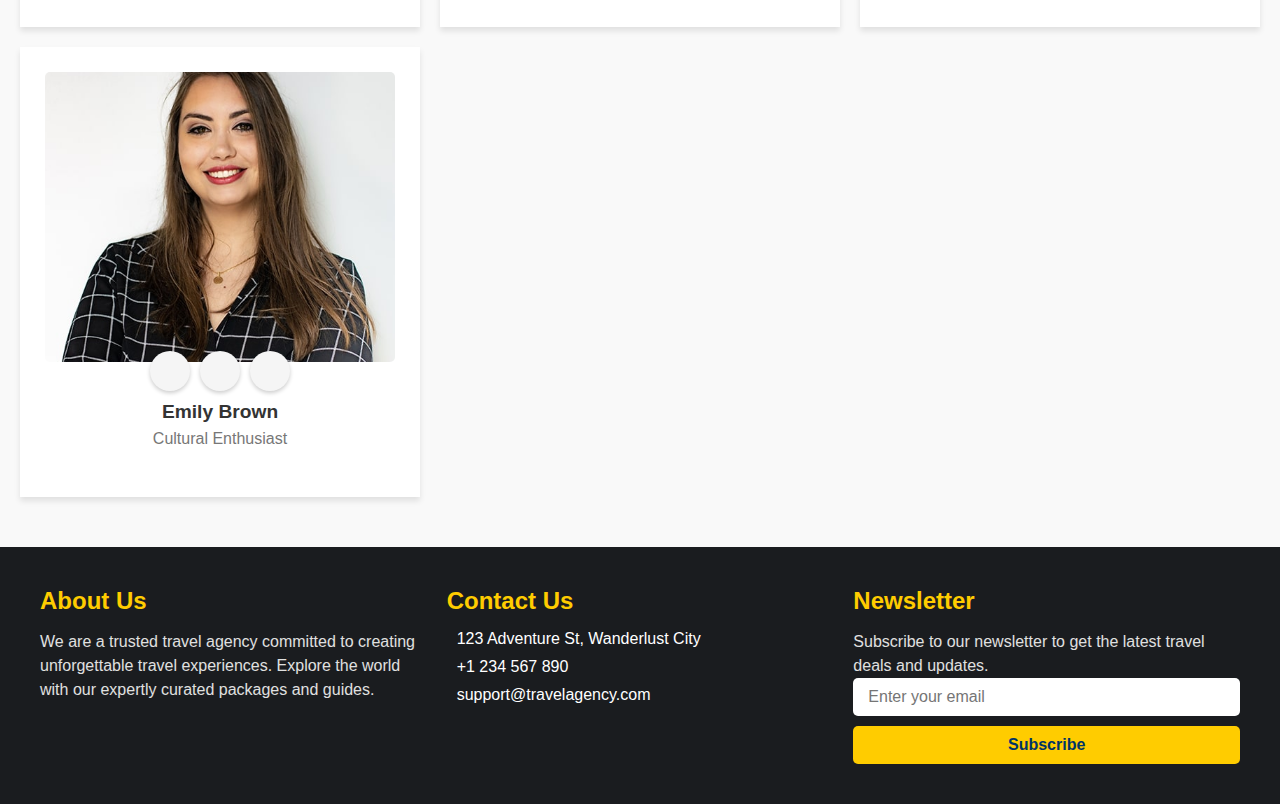
==== commit 76bacb9c: "added all the required pages" ====
--- a/index.html
+++ b/index.html
@@ -43,11 +43,11 @@
               <nav>
                 <h1><i class="fa-solid fa-location-dot"></i>&nbsp;&nbsp;tourist</h1>
                 <ul>
-                    <li><a href="" id="home">home</a></li>
-                    <li><a href="">about</a></li>
-                    <li><a href="">service</a></li>
-                    <li><a href="">packages</a></li>
-                    <li><a href="">contact</a></li>
+                    <li><a href="index.html" id="home">Home</a></li>
+                    <li><a href="about.html" >About</a></li>
+                    <li><a href="service.html">Services</a></li>
+                    <li><a href="packages.html">Packages</a></li>
+                    <li><a href="destination.html">Destination</a></li>
                    
                 </ul>
                 <a href="" id="button">Register</a>
--- a/style.css
+++ b/style.css
@@ -21,12 +21,12 @@
   color: whitesmoke;
   font-size: 12px;
   text-transform: lowercase;
-  padding-left: 40px;
+  padding-left: 20px;
 }
 header .social {
   display: flex;
   gap: 8px;
-  padding-right: 40px;
+  padding-right: 20px;
 }
 header a {
   display: flex;
@@ -57,107 +57,205 @@
   background-size: cover;
   height: 600px;
 }
-main nav {
+
+nav {
   display: flex;
   flex-direction: row;
-  justify-content: space-around;
+  justify-content: space-between;
+  align-items: center;
+  padding: 0 20px;
   height: 90px;
-  align-items: center;
-}
-main nav h1 {
+}
+nav h1 {
   color: rgb(134, 184, 23);
   text-transform: capitalize;
-  font-size: 40px;
-  padding-left: 50px;
-}
-main nav ul, main nav li {
-  display: flex;
-  flex-direction: row;
+  font-size: 28px;
+}
+nav ul {
+  display: flex;
+  gap: 30px;
+  list-style: none;
+  margin: 0;
+  padding: 0;
+}
+nav ul li a {
+  color: white;
+  font-weight: 700;
   text-transform: capitalize;
-  padding-left: 50px;
-}
-main nav a {
-  color: white;
-  font-weight: 700px;
   transition: 0.5s;
-  font-size: 18px;
-}
-main nav a:hover {
+  font-size: 20px;
+}
+nav ul li a:hover {
   color: rgb(134, 184, 23);
-  transform: scale(1.3);
-}
-main nav #home {
+}
+nav #home {
   color: rgb(134, 184, 23);
 }
-main #button {
+nav #about {
+  color: rgb(134, 184, 23);
+}
+nav #service {
+  color: rgb(134, 184, 23);
+}
+nav #packages {
+  color: rgb(134, 184, 23);
+}
+nav #destination {
+  color: rgb(134, 184, 23);
+}
+
+#button {
   background-color: rgb(134, 184, 23);
-  padding: 15px 30px;
+  padding: 10px 20px;
   border-radius: 40px;
   color: white;
   font-weight: lighter;
   border: none;
-}
-main #button:hover {
+  transition: 0.5s ease;
+}
+#button:hover {
   background-color: rgb(89, 130, 3);
   transform: scale(1.1);
 }
-main hr {
+
+hr {
   border: none;
   height: 1px;
   background-color: #494343;
 }
-main .heading {
+
+.heading {
   display: flex;
   flex-direction: column;
   justify-content: center;
   align-items: center;
-  padding-top: 90px;
+  padding-top: 50px;
   text-transform: capitalize;
-  /* Styling the input field */
-}
-main .heading h2 {
+}
+.heading h1 {
   color: white;
-  font-size: 70px;
-}
-main .heading h2 span {
+  font-size: 50px;
+  text-align: center;
+  letter-spacing: 6px;
+  padding-top: 50px;
+}
+.heading h1 span {
+  color: #86B817;
+}
+.heading h2 {
+  color: white;
+  font-size: 50px;
+  text-align: center;
+}
+.heading h2 span {
   color: rgb(134, 184, 23);
 }
-main .heading p {
+.heading p {
   color: white;
-  font-size: 30px;
+  font-size: 20px;
+  padding-top: 10px;
+  text-align: center;
+  padding: 20px 0px;
+}
+.heading .input-wrapper {
+  position: relative;
+  width: 100%;
+  max-width: 500px;
   padding-top: 20px;
 }
-main .heading .input-wrapper {
-  position: relative;
-  width: 900px;
-  padding-top: 20px;
-}
-main .heading input {
+.heading .input-wrapper input {
   width: 100%;
-  padding: 10px 50px 10px 10px; /* Space for the button on the right */
+  padding: 10px 50px 10px 10px;
   font-size: 16px;
   border: 1px solid #ccc;
   border-radius: 30px;
   outline: none;
   height: 50px;
 }
-main .heading button {
+.heading .input-wrapper button {
   position: absolute;
-  top: 24px;
-  right: 10px;
+  top: 50%;
+  right: 8px;
+  transform: translateY(-25%);
   height: 60%;
   border: none;
   background-color: rgb(89, 130, 3);
   color: white;
-  font-size: 16px;
-  padding: 0px 20px;
+  font-size: 14px;
+  padding: 0 15px;
   cursor: pointer;
   border-radius: 20px;
 }
-main .heading button:hover {
+.heading .input-wrapper button:hover {
   background-color: rgb(147, 213, 6);
 }
 
+/* Media Queries */
+@media (max-width: 768px) {
+  nav {
+    flex-direction: column;
+    align-items: flex-start;
+    gap: 10px;
+    height: auto;
+  }
+  nav h1 {
+    font-size: 24px;
+  }
+  nav ul {
+    flex-direction: column;
+    gap: 10px;
+  }
+  nav ul li a {
+    font-size: 14px;
+  }
+  #button {
+    padding: 8px 16px;
+    font-size: 14px;
+  }
+  .hero {
+    height: 400px;
+  }
+  .heading h2 {
+    font-size: 36px;
+  }
+  .heading p {
+    font-size: 16px;
+  }
+  .input-wrapper {
+    max-width: 300px;
+  }
+}
+@media (max-width: 480px) {
+  nav {
+    align-items: center;
+    text-align: center;
+  }
+  nav h1 {
+    font-size: 20px;
+  }
+  nav ul {
+    gap: 5px;
+  }
+  nav ul li a {
+    font-size: 12px;
+  }
+  #button {
+    padding: 6px 12px;
+    font-size: 12px;
+  }
+  .hero {
+    height: 300px;
+  }
+  .heading h2 {
+    font-size: 24px;
+  }
+  .heading p {
+    font-size: 14px;
+  }
+  .input-wrapper {
+    max-width: 250px;
+  }
+}
 .about {
   height: 100vh;
   display: grid;
@@ -174,7 +272,7 @@
 }
 .about .content h6 {
   text-transform: uppercase;
-  color: #86B817;
+  color: #86b817;
   font-size: 1rem;
   font-weight: bold;
 }
@@ -182,30 +280,66 @@
   font-size: calc(1.375rem + 1.5vw);
   font-weight: bold;
   margin-top: 10px;
-  color: #2C3E50;
+  color: #2c3e50;
 }
 .about .content h1 span {
-  color: #86B817;
+  color: #86b817;
 }
 .about .content p {
   line-height: 1.4rem;
-  color: #808B8D;
+  color: #808b8d;
   margin-top: 20px;
 }
 .about .content i {
-  color: #86B817;
-  line-height: 1.9rem;
+  color: #496807;
 }
 .about .content span {
-  color: #808B8D;
+  color: #808b8d;
+  line-height: 1.5rem;
 }
 .about .content a {
   color: white;
-  background-color: #86B817;
+  background-color: #86b817;
   padding: 15px 25px;
+  text-decoration: none;
+  border-radius: 5px;
 }
 .about .content a:hover {
   background-color: #496807;
+}
+@media (max-width: 768px) {
+  .about {
+    padding: 20px 30px;
+    height: auto;
+  }
+  .about .img {
+    height: 300px;
+  }
+  .about .content h1 {
+    font-size: 1.8rem;
+  }
+  .about .content p {
+    font-size: 1rem;
+  }
+  .about .content a {
+    padding: 10px 20px;
+    font-size: 0.9rem;
+  }
+}
+@media (max-width: 480px) {
+  .about {
+    padding: 10px 20px;
+    height: auto;
+  }
+  .about .img {
+    height: 200px;
+  }
+  .about .content h1 {
+    font-size: 1.5rem;
+  }
+  .about .content p {
+    font-size: 0.8rem;
+  }
 }
 
 .section {
@@ -227,7 +361,6 @@
   margin-bottom: 20px;
 }
 .section .service-section {
-  padding: 40px;
   display: grid;
   grid-template-columns: repeat(auto-fit, minmax(300px, 1fr));
   gap: 20px;
@@ -239,10 +372,7 @@
   border-radius: 8px;
   text-align: center;
   padding: 20px;
-  height: 250px;
-  width: 300px;
   transition: all 0.5s ease-in-out;
-  /* Hover effect */
 }
 .section .service-section .service-box .logo {
   margin-bottom: 15px;
@@ -259,7 +389,7 @@
 }
 .section .service-section .service-box .description {
   font-size: 0.9rem;
-  color: #808B8D;
+  color: #808b8d;
   line-height: 1.2;
 }
 .section .service-section .service-box:hover {
@@ -274,6 +404,46 @@
 }
 .section .service-section .service-box:hover .description {
   color: #fff;
+}
+@media (max-width: 768px) {
+  .section {
+    padding: 20px 30px;
+    height: auto;
+    margin-top: 30px;
+  }
+  .section .service-section {
+    grid-template-columns: repeat(auto-fit, minmax(250px, 1fr));
+    gap: 15px;
+  }
+  .section .service-section .service-box {
+    padding: 15px;
+  }
+  .section p {
+    font-size: 1rem;
+  }
+  .section .section-heading {
+    font-size: 1.75rem;
+  }
+}
+@media (max-width: 480px) {
+  .section {
+    padding: 10px 20px;
+    height: auto;
+    margin-top: 20px;
+  }
+  .section .service-section {
+    grid-template-columns: 1fr;
+    gap: 10px;
+  }
+  .section .service-section .service-box {
+    height: auto;
+  }
+  .section p {
+    font-size: 0.9rem;
+  }
+  .section .section-heading {
+    font-size: 1.5rem;
+  }
 }
 
 .destination {
@@ -390,7 +560,7 @@
   .destination .div2,
   .destination .div3,
   .destination .div4 {
-    height: 200px; /* Adjusted for smaller screens */
+    height: 100px; /* Adjusted for smaller screens */
   }
 }
 @media (max-width: 480px) {
@@ -406,34 +576,18 @@
   }
 }
 
-@media (max-width: 768px) {
-  .service-section {
-    padding: 10px;
-  }
-  .service-section .section-heading {
-    font-size: 1.5rem;
-  }
-  .service-section .service-box {
-    padding: 15px;
-  }
-  .service-section .service-box .title {
-    font-size: 1.1rem;
-  }
-  .service-section .service-box .description {
-    font-size: 0.95rem;
-  }
-}
 .holiday-packages {
+  height: 100vh;
   padding: 50px 20px;
   background-color: #f9f9f9;
-  height: 100vh;
+  height: auto; /* Ensure auto height to prevent overflow on smaller screens */
 }
 .holiday-packages P {
   text-align: center;
   color: #86B817;
   font-size: 1.2rem;
   font-weight: 700;
-  margin-bottom: 20PX;
+  margin-bottom: 20px;
 }
 .holiday-packages .section-heading {
   text-align: center;
@@ -568,7 +722,7 @@
 .travel-guides {
   padding: 50px 20px;
   background-color: #f9f9f9;
-  height: 100vh;
+  height: auto; /* Ensure auto height to prevent overlap */
 }
 .travel-guides .section-heading {
   text-align: center;
@@ -633,27 +787,6 @@
 }
 .travel-guides .guides-grid .guide-box .image-container .social-icons .icon:hover {
   background-color: #ff5722;
-  color: #fff;
-}
-.travel-guides .guides-grid .guide-box .image-container .social-icons .facebook {
-  color: #3b5998;
-}
-.travel-guides .guides-grid .guide-box .image-container .social-icons .facebook:hover {
-  background-color: #3b5998;
-  color: #fff;
-}
-.travel-guides .guides-grid .guide-box .image-container .social-icons .twitter {
-  color: #1da1f2;
-}
-.travel-guides .guides-grid .guide-box .image-container .social-icons .twitter:hover {
-  background-color: #1da1f2;
-  color: #fff;
-}
-.travel-guides .guides-grid .guide-box .image-container .social-icons .instagram {
-  color: #e4405f;
-}
-.travel-guides .guides-grid .guide-box .image-container .social-icons .instagram:hover {
-  background-color: #e4405f;
   color: #fff;
 }
 .travel-guides .guides-grid .guide-box .guide-name {
